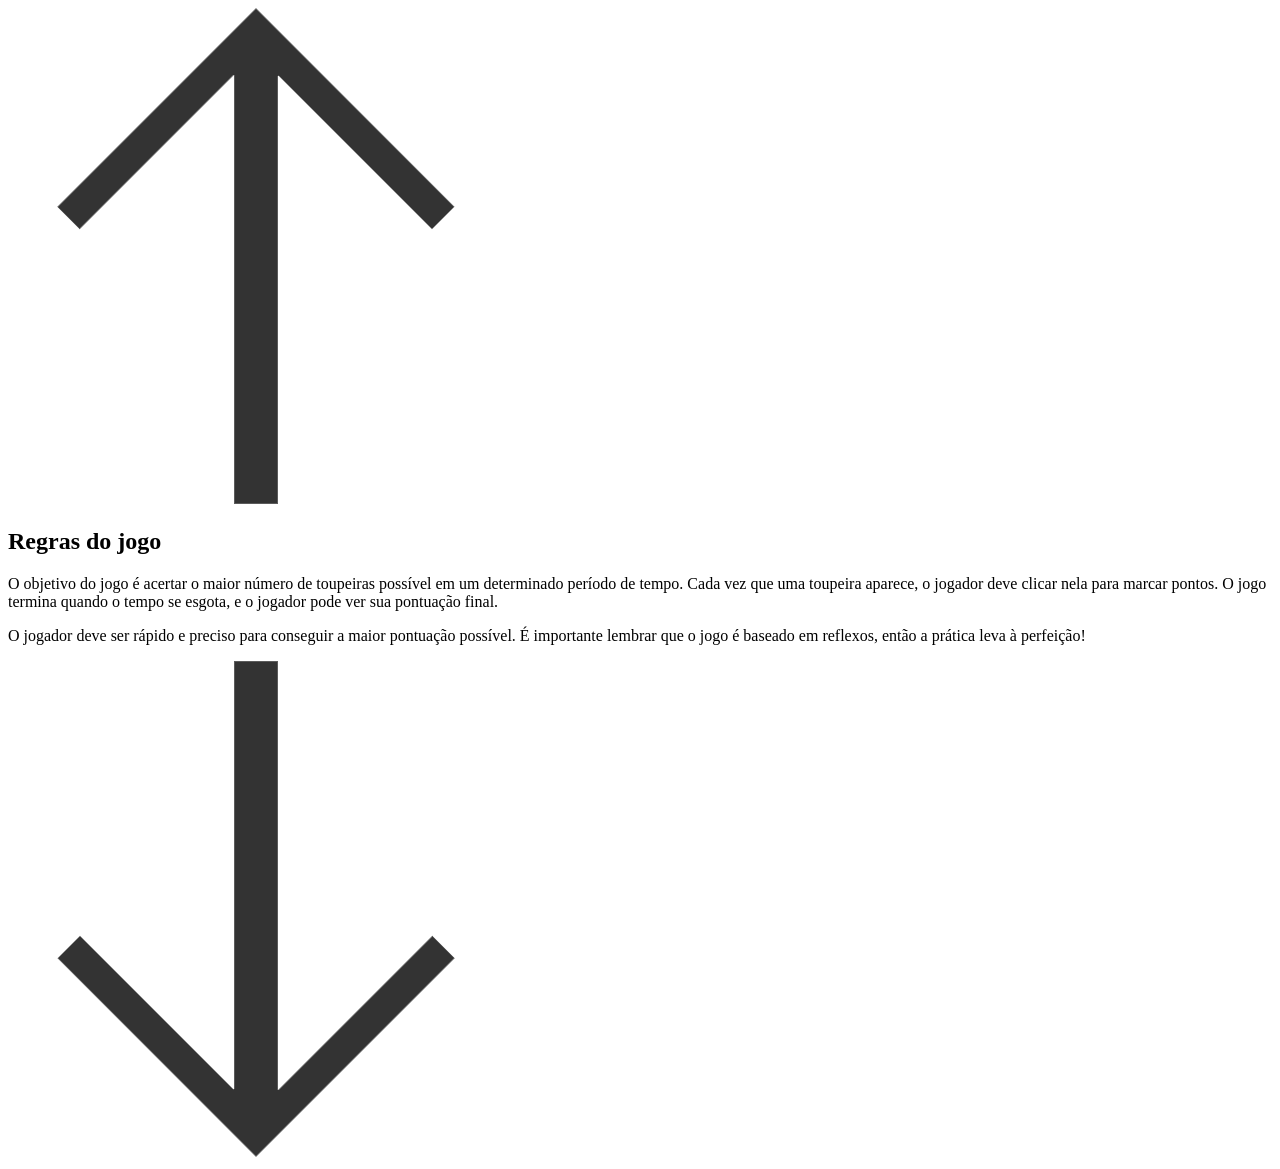
==== regras.html @ a9a80eed "Initial commit" ====
<!DOCTYPE html>
<html lang="pt-BR">
<head>
    <meta charset="UTF-8">
    <meta name="viewport" content="width=device-width, initial-scale=1.0">
    <title>Regras do Jogo </title>
</head>
<body>
    <header>
        <div class="previousPage">
            <a href="index.html" aria-label="Voltar para a página inicial">
                <img src="imagens/arrow-up.png" alt="Seta para cima" class="arrow">
            </a>
        </div>
    </header>
    <section class="regras">
        <div class="contentBox">
            <h2>Regras do jogo</h2>
            <p class= "text">
                O objetivo do jogo é acertar o maior número de toupeiras possível em um determinado período de tempo. 
                Cada vez que uma toupeira aparece, o jogador deve clicar nela para marcar pontos. 
                O jogo termina quando o tempo se esgota, e o jogador pode ver sua pontuação final.
            </p>
            <p class= "text">
                O jogador deve ser rápido e preciso para conseguir a maior pontuação possível. 
                É importante lembrar que o jogo é baseado em reflexos, 
                então a prática leva à perfeição!
            </p>
        </div>
        <div class="imgBox"></div>
    </section>
    <footer>
        <div class="nextPage">
            <a href="tabuleiro.html" class="circulo">
                <img src="imagens/arrow-down.png" alt="Seta para baixo" class="arrow">
            </a>
        </div>
    </footer>
</body>
</html>
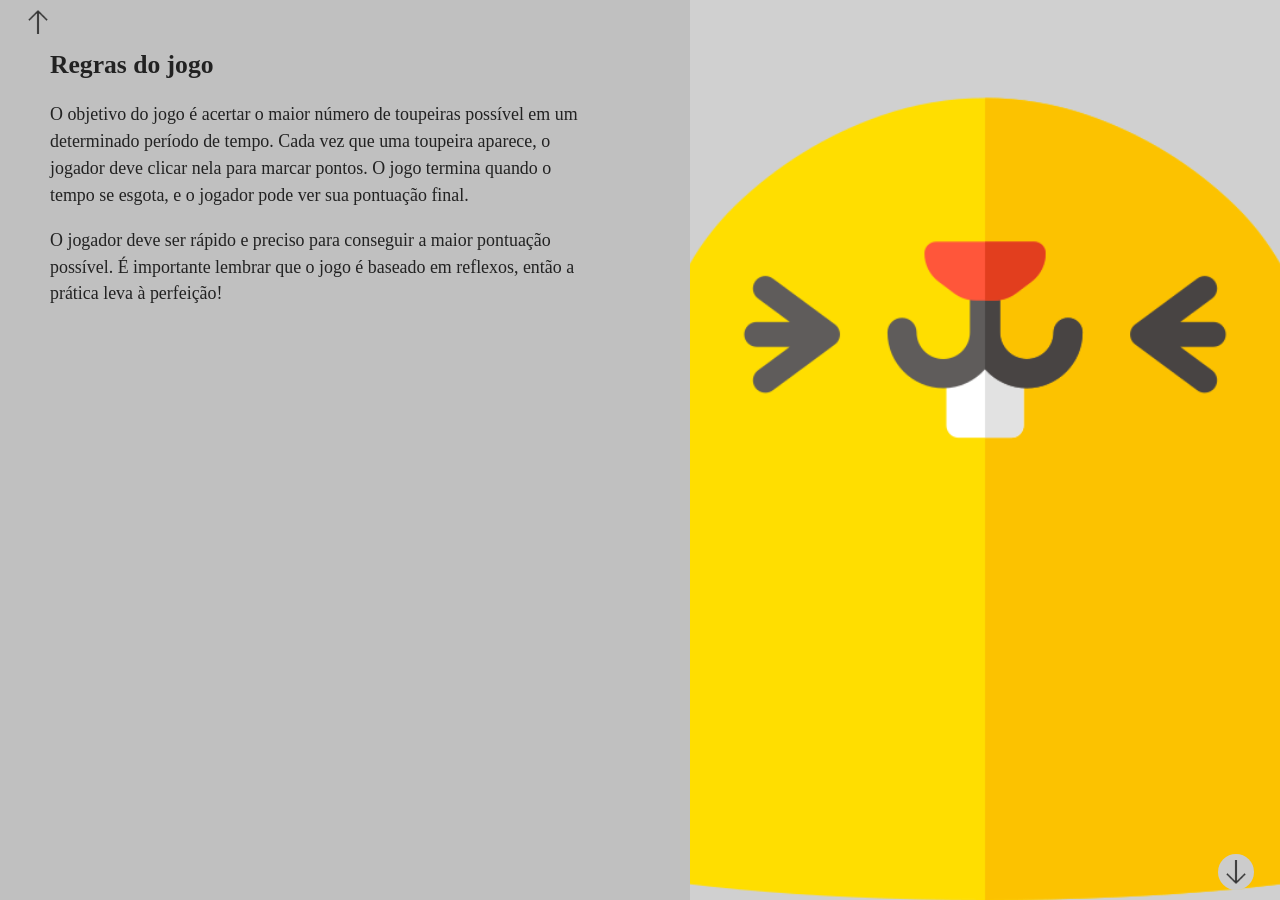
==== commit 4db6fbfe: "version with css and bootstrap" ====
--- a/regras.html
+++ b/regras.html
@@ -3,6 +3,7 @@
 <head>
     <meta charset="UTF-8">
     <meta name="viewport" content="width=device-width, initial-scale=1.0">
+    <link rel="stylesheet" href="css/style.css">
     <title>Regras do Jogo </title>
 </head>
 <body>
@@ -28,6 +29,7 @@
             </p>
         </div>
         <div class="imgBox"></div>
+
     </section>
     <footer>
         <div class="nextPage">
--- a/css/style.css
+++ b/css/style.css
@@ -0,0 +1,145 @@
+body {
+    margin: 0px;
+    border: 0px;
+    padding: 0px;
+    background-color: #c0c0c0;
+    font-family: Georgia, serif;
+    color: #222222;
+}
+
+.banner {
+    height: 100vh;
+    padding: 0;
+}
+
+.nextPage {
+    position:fixed;
+    bottom: 10px;
+    right: 2%;
+    display: flex;
+    justify-content: center;
+    align-items: center;
+    z-index: 3;
+}
+
+.previousPage {
+    position:fixed;
+    top: 10px;
+    left: 2%;
+    display: flex;
+    justify-content: center;
+    align-items: center;
+    z-index: 3;
+}
+
+.circulo {
+    background-color:#cccccc;
+    border-radius: 50%;
+    width: 36px;
+    height: 36px;
+    display: flex;
+    justify-content: center;
+    align-items: center;
+}
+
+.arrow {
+    width: 24px;
+    height: 24px;
+}
+
+.banner img {
+    position: absolute;
+    top: 0;
+    left: 0;
+    width: 100%;
+    height: 100%;
+    object-fit: cover;
+}
+
+.regras .contentBox {
+    width: 100%;
+    padding: 50px;
+    background-color: #C0C0C0;
+}
+
+.regras {
+    height: 100vh;
+    /* Divide a tela entre o texto das regras e a imagem Mole.png. */
+    display: flex;
+    background-color: #D0D0D0
+}
+
+.regras .imgBox {
+    /* Ocupa metade do espaço disponível ao lado do texto. */
+    width: 100%;
+    background-image: url(../imagens/Mole.png);
+    background-size: cover;
+    background-position: center;
+    background-repeat: no-repeat;
+}
+
+.regras h2 {
+    margin-top: 0;
+    font-size: clamp(1.25rem, 2vw, 2rem);
+}
+
+.regras .text {
+    max-width: 34rem;
+    font-size: clamp(0.95rem, 1.4vw, 1.2rem);
+    line-height: 1.5;
+}
+
+.tabuleiro {
+    height: 100vh;
+    display: flex;
+    gap: 32px;
+    align-items: center;
+    justify-content: center;
+    background-color: #00ff00;
+}
+
+.gramado {
+    width: min(536px, 48vw);
+    height: min(536px, 80vh);
+    background-color: #008000;  
+    display: flex;
+    align-items: center;
+    justify-content: space-around;
+    flex-wrap: wrap;
+    cursor: url(../imagens/hammer.png),crosshair;
+    padding: 0px;  
+}
+
+.gramado img {
+    padding: 25px 50px;
+    box-sizing: content-box;
+    width: 76px;
+    height: 61px;
+}
+
+.pontos {
+    width: 536px;
+    height: 536px;
+    display: flex;
+    align-items: center;
+}
+
+.pontos th {
+    font-size:50px;
+    font-family: 'Bungee Spice', sans-serif;
+    text-align: center;
+}
+
+.pontos td:first-child {
+    text-align: right;
+    font-size: 36px;
+    font-family: 'Bungee Spice', sans-serif;
+}
+
+#start {
+    width: 100%;
+    font-size: 36px;
+    border: 1px solid #000000;
+    font-family: 'Bungee Spice', sans-serif;
+
+}
